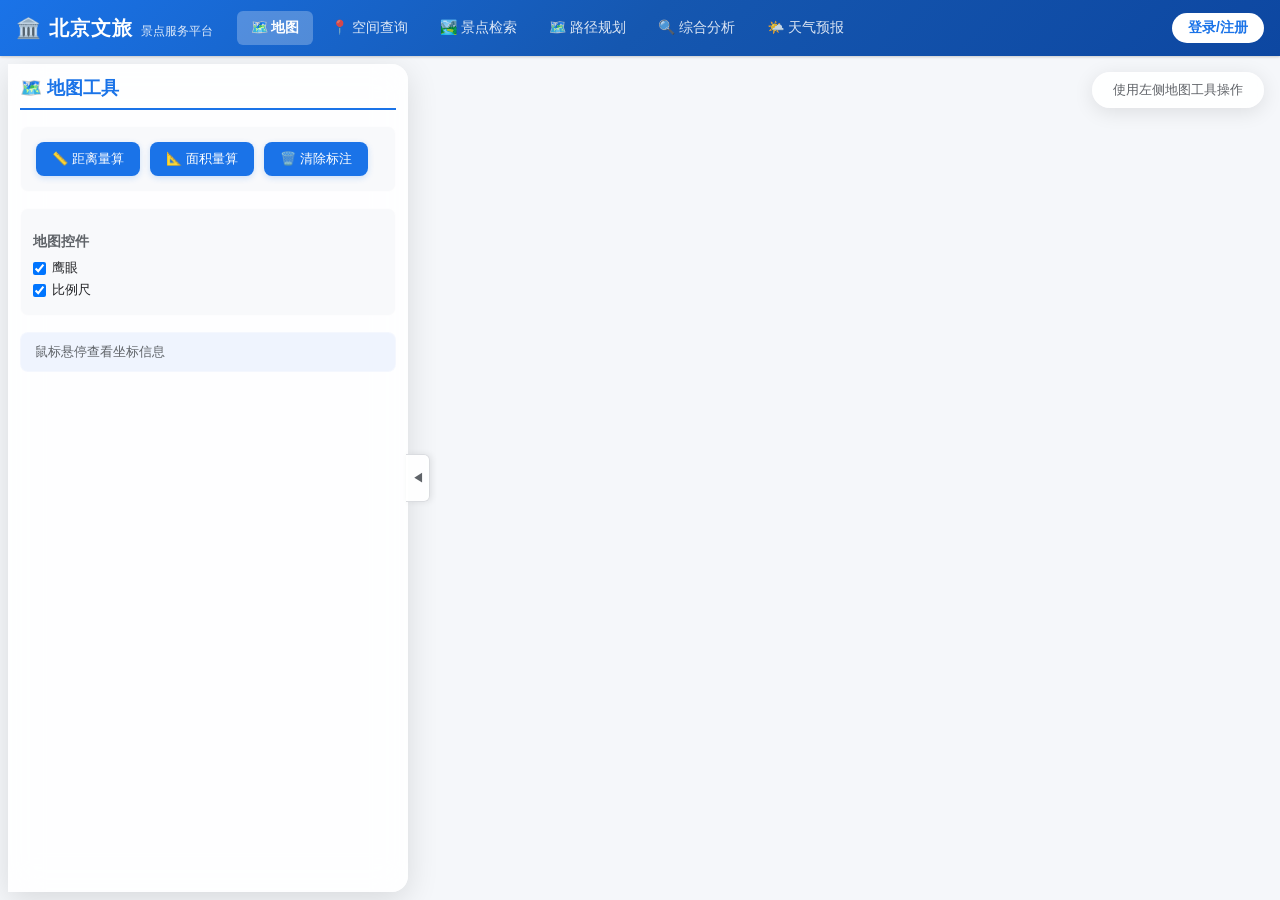
==== 前端/index.html @ 438c94ff "feat(web): 前端页面、地图交互与六个功能模块的脚本" ====
<!DOCTYPE html>
<html lang="zh-CN">
<head>
    <meta charset="UTF-8">
    <meta name="viewport" content="width=device-width, initial-scale=1.0">
    <title>北京市文旅景点服务平台</title>
    <!-- 高德地图 JS API 安全密钥（必须配置，否则地图无法加载） -->
    <!-- 请到 https://console.amap.com/dev/key/index 查看你的安全密钥 -->
    <script>
        window._AMapSecurityConfig = {
            securityJsCode: '8ce5324e4e2b6d2581059ba506e444fd',
        };
    </script>
    <link rel="stylesheet" href="https://a.amap.com/jsapi_demos/static/demo-center/css/demo-center.css"/>
    <script src="https://webapi.amap.com/maps?v=2.0&key=9439ed4fbbcd52b4a8110ec0dc4b55dd&plugin=AMap.MouseTool,AMap.DistrictSearch,AMap.AutoComplete,AMap.PlaceSearch,AMap.Weather"></script>
    <!-- 样式文件 -->
    <link rel="stylesheet" href="css/style.css?v=27">
</head>
<body>
    <!-- ==================== 顶部导航栏 ==================== -->
    <header id="header">
        <div class="logo">
            <h1>🏛️ 北京文旅</h1>
            <span class="subtitle">景点服务平台</span>
        </div>
        <nav class="nav-menu" id="navMenu">
            <button class="nav-btn active" data-module="map" onclick="switchModule('map')">🗺️ 地图</button>
            <button class="nav-btn" data-module="query" onclick="switchModule('query')">📍 空间查询</button>
            <button class="nav-btn" data-module="scenic" onclick="switchModule('scenic')">🏞️ 景点检索</button>
            <button class="nav-btn" data-module="route" onclick="switchModule('route')">🗺️ 路径规划</button>
            <button class="nav-btn" data-module="analysis" onclick="switchModule('analysis')">🔍 综合分析</button>
            <button class="nav-btn" data-module="weather" onclick="switchModule('weather')">🌤️ 天气预报</button>
            <button class="nav-btn" data-module="admin" id="adminNavBtn" onclick="switchModule('admin')" style="display:none;">⚙️ 管理</button>
        </nav>
        <div class="user-area" id="userArea">
            <button class="btn-login" id="loginBtn" onclick="showLoginModal()">登录/注册</button>
            <div class="user-info" id="userInfo" style="display:none;">
                <span class="user-nickname" id="userNickname">用户</span>
                <button class="btn-logout" onclick="logout()">退出</button>
            </div>
        </div>
    </header>

    <!-- ==================== 主内容区 ==================== -->
    <div id="mainContainer">
        <!-- 左侧面板 -->
        <aside id="sidePanel">
            <!-- 默认面板：地图工具 -->
            <div class="panel-content active" id="panel-map">
                <h3>🗺️ 地图工具</h3>
                <div class="tool-group">
                    <button class="tool-btn" onclick="enableMeasure('distance')">📏 距离量算</button>
                    <button class="tool-btn" onclick="enableMeasure('area')">📐 面积量算</button>
                    <button class="tool-btn" onclick="clearMeasure()">🗑️ 清除标注</button>
                </div>
                <div class="tool-group">
                    <h4>地图控件</h4>
                    <label><input type="checkbox" checked onchange="toggleControl2('overview', this.checked)"> 鹰眼</label>
                    <label><input type="checkbox" checked onchange="toggleControl2('scale', this.checked)"> 比例尺</label>
                </div>
                <div class="info-box" id="mapInfoBox">
                    <p>鼠标悬停查看坐标信息</p>
                </div>
            </div>

            <!-- 空间查询面板 -->
            <div class="panel-content" id="panel-query">
                <h3>📍 空间查询</h3>
                <div class="tool-group">
                    <h4>绘制查询范围</h4>
                    <button class="tool-btn" onclick="enableDraw('point')">📍 点查询</button>
                    <button class="tool-btn" onclick="enableDraw('rectangle')">▬ 矩形查询</button>
                    <button class="tool-btn" onclick="enableDraw('circle')">⭕ 圆形查询</button>
                    <button class="tool-btn" onclick="enableDraw('polygon')">⬠ 多边形查询</button>
                    <button class="tool-btn danger" onclick="clearDrawLayer()">🗑️ 清除绘制</button>
                </div>
                <div class="filter-group">
                    <h4>POI类别</h4>
                    <select id="poiCategory" onchange="onPoiCategoryChange()" style="display:none">
                        <option value="">全部类别</option>
                        <option value="hospital">🏥 医院</option>
                        <option value="school">🏫 学校</option>
                        <option value="park">🌳 公园</option>
                        <option value="mall">🛍️ 商场</option>
                        <option value="bank">🏦 银行</option>
                        <option value="restaurant">🍜 餐饮</option>
                        <option value="hotel">🏨 酒店</option>
                        <option value="gas_station">⛽ 加油站</option>
                    </select>
                    <div class="category-tags" id="poiCategoryTags">
                        <span class="cat-tag active" data-value="" onclick="selectPoiCategory(this,'')">全部</span>
                        <span class="cat-tag" data-value="hospital" onclick="selectPoiCategory(this,'hospital')">🏥 医院</span>
                        <span class="cat-tag" data-value="school" onclick="selectPoiCategory(this,'school')">🏫 学校</span>
                        <span class="cat-tag" data-value="park" onclick="selectPoiCategory(this,'park')">🌳 公园</span>
                        <span class="cat-tag" data-value="mall" onclick="selectPoiCategory(this,'mall')">🛍️ 商场</span>
                        <span class="cat-tag" data-value="bank" onclick="selectPoiCategory(this,'bank')">🏦 银行</span>
                        <span class="cat-tag" data-value="restaurant" onclick="selectPoiCategory(this,'restaurant')">🍜 餐饮</span>
                        <span class="cat-tag" data-value="hotel" onclick="selectPoiCategory(this,'hotel')">🏨 酒店</span>
                        <span class="cat-tag" data-value="gas_station" onclick="selectPoiCategory(this,'gas_station')">⛽ 加油站</span>
                    </div>
                </div>
                <div class="result-list" id="queryResultList">
                    <p class="hint">请在地图上绘制查询范围</p>
                </div>
            </div>

            <!-- 景点检索面板 -->
            <div class="panel-content" id="panel-scenic">
                <h3>🏞️ 景点检索</h3>
                <div class="search-box">
                    <input type="text" id="scenicKeyword" placeholder="输入景点关键词..." onkeydown="if(event.key==='Enter') searchScenic()">
                    <button class="tool-btn" onclick="searchScenic()">🔍 搜索</button>
                </div>
                <div class="filter-group">
                    <label>分类：</label>
                    <select id="scenicCategory" onchange="searchScenic()" style="display:none">
                        <option value="">🏷️ 全部分类</option>
                        <option value="cultural">🏛️ 人文古迹</option>
                        <option value="urban">🏙️ 城市地标</option>
                        <option value="natural">🌿 自然风光</option>
                    </select>
                    <div class="category-tags" id="scenicCategoryTags">
                        <span class="cat-tag active" data-value="" onclick="selectScenicCategory(this,'')">全部</span>
                        <span class="cat-tag" data-value="cultural" onclick="selectScenicCategory(this,'cultural')">🏛️ 人文古迹</span>
                        <span class="cat-tag" data-value="urban" onclick="selectScenicCategory(this,'urban')">🏙️ 城市地标</span>
                        <span class="cat-tag" data-value="natural" onclick="selectScenicCategory(this,'natural')">🌿 自然风光</span>
                    </div>
                    <label style="margin-top:6px;display:block;">子分类：</label>
                    <select id="scenicSubcategory" onchange="searchScenic()" style="display:none">
                        <option value="">全部子分类</option>
                        <option value="park">🌳 公园/园林</option>
                        <option value="museum">🏛️ 博物馆/科技馆</option>
                        <option value="landmark">🗼 地标建筑</option>
                        <option value="palace">🏯 宫殿/故居</option>
                        <option value="temple">⛩️ 寺庙/教堂</option>
                        <option value="school">🎓 学校</option>
                        <option value="street">🚶 街区/胡同</option>
                        <option value="other">📌 其他</option>
                    </select>
                    <div class="category-tags" id="scenicSubcategoryTags">
                        <span class="cat-tag active" data-value="" onclick="selectScenicSubcategory(this,'')">全部</span>
                        <span class="cat-tag" data-value="park" onclick="selectScenicSubcategory(this,'park')">🌳 公园/园林</span>
                        <span class="cat-tag" data-value="museum" onclick="selectScenicSubcategory(this,'museum')">🏛️ 博物馆/科技馆</span>
                        <span class="cat-tag" data-value="landmark" onclick="selectScenicSubcategory(this,'landmark')">🗼 地标建筑</span>
                        <span class="cat-tag" data-value="palace" onclick="selectScenicSubcategory(this,'palace')">🏯 宫殿/故居</span>
                        <span class="cat-tag" data-value="temple" onclick="selectScenicSubcategory(this,'temple')">⛩️ 寺庙/教堂</span>
                        <span class="cat-tag" data-value="school" onclick="selectScenicSubcategory(this,'school')">🎓 学校</span>
                        <span class="cat-tag" data-value="street" onclick="selectScenicSubcategory(this,'street')">🚶 街区/胡同</span>
                        <span class="cat-tag" data-value="other" onclick="selectScenicSubcategory(this,'other')">📌 其他</span>
                    </div>
                </div>
                <div class="result-list" id="scenicResultList">
                    <p class="hint">输入关键词搜索景点</p>
                </div>
            </div>

            <!-- 路径规划面板 -->
            <div class="panel-content" id="panel-route">
                <h3>🗺️ 路径规划</h3>
                <!-- Tab切换 -->
                <div class="route-tabs">
                    <button class="route-tab active" onclick="switchRouteTab('drive')">🚗 驾车</button>
                    <button class="route-tab" onclick="switchRouteTab('tsp')">📋 TSP</button>
                    <button class="route-tab" onclick="switchRouteTab('bus')">🚌 公交</button>
                </div>

                <!-- 驾车 -->
                <div class="route-tab-content active" id="route-drive">
                    <p class="hint">在地图上点击选择起点和终点，或手动输入</p>
                    <label>起点：</label>
                    <input type="text" id="driveOrigin" placeholder="点击下方按钮设起点" readonly onclick="setDrivePickMode('origin')">
                    <label>终点：</label>
                    <input type="text" id="driveDest" placeholder="点击下方按钮设终点" readonly onclick="setDrivePickMode('dest')">
                    <div style="display:flex;gap:4px;margin-top:6px;">
                        <button class="tool-btn" id="pickOriginBtn" onclick="setDrivePickMode('origin')" style="flex:1;font-size:12px;padding:6px 8px;">📍 设起点</button>
                        <button class="tool-btn" id="pickDestBtn" onclick="setDrivePickMode('dest')" style="flex:1;font-size:12px;padding:6px 8px;background:#ea4335;">📍 设终点</button>
                    </div>
                    <div style="display:flex;gap:4px;margin-top:4px;">
                        <button class="tool-btn" onclick="planDriveRoute()" style="flex:1;">🚗 规划路线</button>
                        <button class="tool-btn danger" onclick="clearDrivePoints()">✕ 清除</button>
                    </div>
                </div>

                <!-- TSP -->
                <div class="route-tab-content" id="route-tsp">
                    <p class="hint">搜索景点添加到列表，然后规划最优路线</p>
                    <div class="search-box">
                        <input type="text" id="tspKeyword" placeholder="搜索景点...">
                        <button class="tool-btn" onclick="searchTspSpots()">🔍</button>
                    </div>
                    <div class="filter-group">
                        <label>起点：</label>
                        <input type="text" id="tspOrigin" value="天安门 (默认)" readonly placeholder="点击地图设起点" style="width:100%;border:1px solid var(--border);border-radius:6px;font-size:14px;background:#f8f9fa;cursor:pointer;">
                        <button class="tool-btn" onclick="setTspStartFromMap()" style="margin-top:4px;width:100%;font-size:12px;">📍 点击地图设起点</button>
                    </div>
                    <div class="tsp-spots-list" id="tspSpotsList">
                        <p class="hint">已选景点将显示在这里</p>
                    </div>
                    <button class="tool-btn" onclick="planTspRoute()">📋 规划最优路线</button>
                    <button class="tool-btn danger" onclick="clearTspList()">🗑️ 清空列表</button>
                </div>

                <!-- 公交 -->
                <div class="route-tab-content" id="route-bus">
                    <p class="hint">在地图上点击选择起点和终点公交站</p>
                    <label>起点站：</label>
                    <input type="text" id="busStart" placeholder="点击站点设起点" readonly>
                    <label>终点站：</label>
                    <input type="text" id="busEnd" placeholder="点击站点设终点" readonly>
                    <div style="display:flex;gap:4px;margin-top:8px;">
                        <button class="tool-btn" onclick="queryBusRoute()" style="flex:1;">🚌 查询换乘</button>
                        <button class="tool-btn danger" onclick="clearBusPoints()">✕ 清除</button>
                    </div>
                </div>

                <div class="result-list" id="routeResultList"></div>
            </div>

            <!-- 综合分析面板 -->
            <div class="panel-content" id="panel-analysis">
                <h3>🔍 综合分析</h3>
                <div class="tool-group">
                    <h4>🚑 救援分析</h4>
                    <p class="hint">点击地图设置事故点位置</p>
                    <label>事故点：</label>
                    <input type="text" id="accidentPoint" placeholder="点击地图设置事故点" readonly>
                    <label>缓冲区半径（米）：</label>
                    <input type="number" id="bufferRadius" value="1000" min="100" max="10000" step="100">
                    <div style="display:flex;gap:4px;">
                        <button class="tool-btn" onclick="runBufferAnalysis()" style="flex:1;">📊 缓冲区分析</button>
                        <button class="tool-btn danger" onclick="clearAnalysis()" style="flex:0.4;">🗑️ 清除</button>
                    </div>
                    <button class="tool-btn" onclick="runOverlayAnalysis()" style="width:100%;margin-top:4px;">🔲 叠置分析</button>
                </div>
                <div class="result-list" id="analysisResultList">
                    <p class="hint">点击地图设置事故点后进行分析</p>
                </div>
            </div>

            <!-- 天气预报面板 -->
            <div class="panel-content" id="panel-weather">
                <h3>🌤️ 天气预报 <span style="font-size:13px;color:var(--text-secondary);font-weight:normal;">北京</span></h3>
                <div class="weather-info" id="weatherDisplay">
                    <p class="hint">正在获取北京天气数据...</p>
                </div>
                <div class="result-list" id="weatherDetailList"></div>
                <button class="tool-btn" onclick="refreshWeather()" style="margin-top:8px;width:100%;">🔄 刷新天气数据</button>
            </div>

            <!-- 管理面板 -->
            <div class="panel-content" id="panel-admin">
                <h3>⚙️ 景点管理</h3>
                <button class="tool-btn" onclick="showAddSpotForm()">➕ 新增景点</button>
                <button class="tool-btn" onclick="loadAdminList()">🔄 刷新</button>

                <!-- 景点列表 -->
                <div id="adminList">
                    <div class="result-list" id="adminSpotList">
                        <p class="hint">加载中...</p>
                    </div>
                </div>

                <!-- 新增/编辑表单 -->
                <div id="adminForm" style="display:none;">
                    <h4 id="adminFormTitle">新增景点</h4>
                    <div class="admin-form">
                        <label>景点名称 *</label>
                        <input type="text" id="af-name" placeholder="名称" required>

                        <label>经度 *</label>
                        <input type="number" id="af-longitude" step="0.0001" placeholder="例如 116.397">

                        <label>纬度 *</label>
                        <input type="number" id="af-latitude" step="0.0001" placeholder="例如 39.913">

                        <label>分类</label>
                        <select id="af-category">
                            <option value="cultural">人文</option>
                            <option value="natural">自然</option>
                            <option value="urban">城市</option>
                            <option value="">其他</option>
                        </select>

                        <label>描述</label>
                        <textarea id="af-description" rows="3" placeholder="景点介绍"></textarea>

                        <label>地址</label>
                        <input type="text" id="af-address" placeholder="详细地址">

                        <label>电话</label>
                        <input type="text" id="af-phone" placeholder="联系电话">

                        <label>开放时间</label>
                        <input type="text" id="af-open_time" placeholder="例如 08:30-17:00">

                        <label>门票价格</label>
                        <input type="text" id="af-ticket_price" placeholder="例如 60元">

                        <label>评分</label>
                        <input type="number" id="af-rating" step="0.1" min="0" max="10" placeholder="0-10">

                        <label>图片URL（多个用逗号分隔）</label>
                        <input type="text" id="af-images" placeholder="https://...">

                        <p id="adminFormError" class="error-msg" style="color:var(--danger);"></p>

                        <div style="display:flex;gap:8px;margin-top:12px;">
                            <button class="tool-btn primary" onclick="saveAdminSpot()">💾 保存</button>
                            <button class="tool-btn danger" onclick="cancelAdminForm()">取消</button>
                        </div>
                    </div>
                </div>

            </div>
        </aside>

        <!-- 右侧地图区域 -->
        <main id="mapContainer">
            <button id="panelToggle" onclick="togglePanel()" title="隐藏面板">◀</button>
            <div id="map"></div>
            <!-- 地图右上角操作提示 -->
            <div id="mapTip" class="map-tip">点击地图功能模块开始操作</div>
        </main>
    </div>

    <!-- ==================== 登录弹窗 ==================== -->
    <div id="loginModal" class="modal" style="display:none;">
        <div class="modal-content">
            <span class="close" onclick="closeLoginModal()">&times;</span>
            <h2 id="modalTitle">用户登录</h2>
            <div class="tab-buttons">
                <button class="tab-btn active" onclick="switchAuthTab('login')">登录</button>
                <button class="tab-btn" onclick="switchAuthTab('register')">注册</button>
            </div>
            <div class="auth-form" id="loginForm">
                <input type="text" id="loginUsername" placeholder="用户名" required>
                <input type="password" id="loginPassword" placeholder="密码" required>
                <button class="tool-btn primary" onclick="login()">登录</button>
                <p id="loginError" class="error-msg"></p>
            </div>
            <div class="auth-form" id="registerForm" style="display:none;">
                <input type="text" id="regUsername" placeholder="用户名（3-50字符）" required>
                <input type="password" id="regPassword" placeholder="密码（6-100字符）" required>
                <input type="text" id="regNickname" placeholder="昵称（选填）">
                <input type="email" id="regEmail" placeholder="邮箱（选填）">
                <button class="tool-btn primary" onclick="register()">注册</button>
                <p id="registerError" class="error-msg"></p>
            </div>
        </div>
    </div>

    <!-- ==================== 脚本（?v=27 防缓存） ==================== -->
    <script src="js/api.js?v=27"></script>
    <script src="js/auth.js?v=27"></script>
    <script src="js/map.js?v=27"></script>
    <script src="js/query.js?v=27"></script>
    <script src="js/scenic.js?v=27"></script>
    <script src="js/route.js?v=27"></script>
    <script src="js/analysis.js?v=27"></script>
    <script src="js/weather.js?v=27"></script>
    <script src="js/admin.js?v=27"></script>
    <script src="js/app.js?v=27"></script>
</body>
</html>
---- 前端/css/style.css ----
/* ==================== 全局样式 ==================== */
* {
    margin: 0;
    padding: 0;
    box-sizing: border-box;
}

:root {
    --primary: #1a73e8;
    --primary-dark: #1557b0;
    --primary-light: #e8f0fe;
    --success: #34a853;
    --warning: #fbbc04;
    --danger: #ea4335;
    --bg: #f5f7fa;
    --card: #ffffff;
    --text: #202124;
    --text-secondary: #5f6368;
    --border: #dadce0;
    --shadow: 0 1px 3px rgba(0,0,0,0.12), 0 1px 2px rgba(0,0,0,0.08);
    --shadow-lg: 0 4px 6px rgba(0,0,0,0.15);
    --radius: 8px;
    --nav-height: 56px;
    --panel-width: 400px;
    --transition: all 0.3s ease;
}

body {
    font-family: -apple-system, BlinkMacSystemFont, 'Segoe UI', 'PingFang SC', 'Microsoft YaHei', sans-serif;
    background: var(--bg);
    color: var(--text);
    overflow: hidden;
    height: 100vh;
}

/* ==================== 顶部导航栏 ==================== */
#header {
    height: var(--nav-height);
    background: linear-gradient(135deg, #1a73e8 0%, #1557b0 50%, #0d47a1 100%);
    color: white;
    display: flex;
    align-items: center;
    padding: 0 16px;
    box-shadow: var(--shadow);
    z-index: 1000;
    position: relative;
}

.logo {
    display: flex;
    align-items: baseline;
    gap: 8px;
    margin-right: 24px;
    flex-shrink: 0;
}

.logo h1 {
    font-size: 20px;
    font-weight: 700;
    letter-spacing: 1px;
}

.logo .subtitle {
    font-size: 12px;
    opacity: 0.85;
}

.nav-menu {
    display: flex;
    gap: 4px;
    flex: 1;
    overflow-x: auto;
    pointer-events: auto;
}

.nav-btn {
    background: transparent;
    color: rgba(255,255,255,0.85);
    border: none;
    padding: 8px 14px;
    border-radius: 6px;
    cursor: pointer;
    font-size: 14px;
    white-space: nowrap;
    transition: var(--transition);
}

.nav-btn:hover {
    background: rgba(255,255,255,0.15);
    color: white;
}

.nav-btn.active {
    background: rgba(255,255,255,0.25);
    color: white;
    font-weight: 600;
}

.user-area {
    margin-left: auto;
    display: flex;
    align-items: center;
    gap: 12px;
    flex-shrink: 0;
    pointer-events: auto;
}

.btn-login {
    background: white;
    color: var(--primary);
    border: none;
    padding: 6px 16px;
    border-radius: 20px;
    font-size: 14px;
    font-weight: 600;
    cursor: pointer;
    transition: var(--transition);
}

.btn-login:hover {
    background: var(--primary-light);
    transform: scale(1.02);
}

.btn-logout {
    background: rgba(255,255,255,0.15);
    color: white;
    border: 1px solid rgba(255,255,255,0.3);
    padding: 4px 12px;
    border-radius: 4px;
    cursor: pointer;
    font-size: 13px;
}

.user-info {
    display: flex;
    align-items: center;
    gap: 8px;
}

.user-nickname {
    font-size: 14px;
    font-weight: 600;
}

/* ==================== 主容器 ==================== */
#mainContainer {
    display: flex;
    height: calc(100vh - var(--nav-height));
    position: relative;
}

/* ==================== 左侧面板 ==================== */
#sidePanel {
    width: var(--panel-width);
    min-width: var(--panel-width);
    background: rgba(255,255,255,0.88);
    backdrop-filter: blur(16px);
    -webkit-backdrop-filter: blur(16px);
    border-right: none;
    border-radius: 0 16px 16px 0;
    margin: 8px 0 8px 8px;
    height: calc(100% - 16px);
    overflow-y: auto;
    z-index: 100;
    box-shadow: 0 8px 32px rgba(0,0,0,0.12);
    transition: all 0.3s ease;
    position: relative;
}
/* 面板隐藏状态 */
#sidePanel.panel-collapsed {
    width: 0 !important;
    min-width: 0 !important;
    margin: 8px 0 8px 0;
    padding: 0;
    border-radius: 0;
    overflow: hidden;
}
#sidePanel.panel-collapsed .panel-content {
    display: none !important;
}
/* 面板切换按钮 */
#panelToggle {
    position: absolute;
    left: -2px;
    top: 50%;
    transform: translateY(-50%);
    width: 24px;
    height: 48px;
    background: rgba(255,255,255,0.92);
    border: 1px solid var(--border);
    border-left: none;
    border-radius: 0 6px 6px 0;
    cursor: pointer;
    font-size: 12px;
    color: var(--text-secondary);
    z-index: 101;
    box-shadow: 2px 0 6px rgba(0,0,0,0.08);
    transition: all 0.3s ease;
    padding: 0;
    line-height: 48px;
    text-align: center;
    display: flex;
    align-items: center;
    justify-content: center;
}
#panelToggle:hover {
    background: var(--primary);
    color: white;
    border-color: var(--primary);
}
/* Panel hidden: button stays at same left edge (now screen edge) */
#sidePanel.panel-collapsed ~ #mapContainer #panelToggle {
    border-radius: 0 6px 6px 0;
    border-left: none;
    box-shadow: 2px 0 8px rgba(0,0,0,0.15);
}


.panel-content {
    display: none;
    padding: 12px;
}

.panel-content.active {
    display: block;
}

.panel-content h3 {
    font-size: 18px;
    margin-bottom: 16px;
    padding-bottom: 8px;
    border-bottom: 2px solid var(--primary);
    color: var(--primary);
}

.panel-content h4 {
    font-size: 14px;
    margin: 12px 0 8px;
    color: var(--text-secondary);
}

.tool-group {
    margin-bottom: 16px;
    padding: 12px;
    background: rgba(245,247,250,0.7);
    border-radius: var(--radius);
    border: 1px solid rgba(255,255,255,0.6);
}

.tool-group label {
    display: flex;
    align-items: center;
    gap: 6px;
    margin: 4px 0;
    font-size: 13px;
    cursor: pointer;
}

.tool-btn {
    background: var(--primary);
    color: white;
    border: none;
    padding: 8px 16px;
    border-radius: 8px;
    cursor: pointer;
    font-size: 13px;
    font-weight: 500;
    transition: all 0.25s ease;
    margin: 3px;
    box-shadow: 0 2px 6px rgba(26,115,232,0.2);
}

.tool-btn:hover {
    background: var(--primary-dark);
    transform: translateY(-2px);
    box-shadow: 0 4px 12px rgba(26,115,232,0.3);
}

.tool-btn.danger {
    background: var(--danger);
}

.tool-btn.danger:hover {
    background: #d33426;
}

.tool-btn.primary {
    background: var(--success);
}

.tool-btn.primary:hover {
    background: #2d9249;
}

.filter-group {
    margin-bottom: 12px;
}
.filter-group select {
    width: 100%;
    padding: 10px 16px;
    border: 1px solid var(--border);
    border-radius: 6px;
    font-size: 14px;
    background: white;
    box-sizing: border-box;
    min-width: 240px;
    line-height: 1.5;
    text-overflow: ellipsis;
    -o-text-overflow: ellipsis;
    appearance: auto;
    -webkit-appearance: auto;
    -moz-appearance: auto;
}
.filter-group select option {
    padding: 8px 12px;
    font-size: 14px;
    white-space: nowrap;
    min-width: fit-content;
    line-height: 1.5;
}

/* ==================== 分类标签按钮组（替代下拉框） ==================== */
.category-tags {
    display: flex;
    flex-wrap: wrap;
    gap: 6px;
    margin: 6px 0;
}
.cat-tag {
    display: inline-block;
    padding: 6px 12px;
    border-radius: 6px;
    font-size: 13px;
    line-height: 1.4;
    background: #f0f2f5;
    color: var(--text-secondary);
    border: 1px solid transparent;
    cursor: pointer;
    transition: all 0.2s ease;
    user-select: none;
    white-space: nowrap;
}
.cat-tag:hover {
    background: #e3e6ea;
    border-color: var(--border);
}
.cat-tag.active {
    background: var(--primary-light);
    color: var(--primary);
    border-color: var(--primary);
    font-weight: 600;
}

.search-box {
    display: flex;
    gap: 8px;
    margin-bottom: 12px;
}

.search-box input {
    flex: 1;
    padding: 10px 16px;
    border: 1px solid rgba(218,220,224,0.5);
    border-radius: 8px;
    font-size: 14px;
    line-height: 1.5;
    outline: none;
    background: rgba(255,255,255,0.85);
    transition: all 0.25s ease;
}

.search-box input:focus {
    border-color: var(--primary);
    box-shadow: 0 0 0 3px rgba(26,115,232,0.15);
    background: white;
}

.result-list {
    max-height: 420px;
    overflow-y: auto;
    margin-top: 8px;
}

.result-list .weather-info .hint, .weather-info .hint a { color: rgba(255,255,255,0.8); }
.hint {
    color: var(--text-secondary);
    font-size: 13px;
    text-align: center;
    padding: 20px;
}

.info-box {
    background: rgba(232,240,254,0.7);
    backdrop-filter: blur(4px);
    padding: 10px 14px;
    border-radius: 8px;
    font-size: 13px;
    color: var(--text-secondary);
    border: 1px solid rgba(255,255,255,0.3);
}

/* ==================== 地图容器 ==================== */
#mapContainer {
    flex: 1;
    position: relative;
}

#map {
    width: 100%;
    height: 100%;
}

.map-tip {
    position: absolute;
    top: 16px;
    right: 16px;
    background: rgba(255,255,255,0.9);
    backdrop-filter: blur(8px);
    padding: 8px 20px;
    border-radius: 20px;
    box-shadow: 0 4px 20px rgba(0,0,0,0.1);
    border: 1px solid rgba(255,255,255,0.3);
    font-size: 13px;
    color: var(--text-secondary);
    z-index: 99;
    pointer-events: none;
}

/* ==================== 路径规划 ==================== */
.route-tabs {
    display: flex;
    gap: 4px;
    margin-bottom: 12px;
    background: var(--bg);
    border-radius: 6px;
    padding: 4px;
}

.route-tab {
    flex: 1;
    padding: 6px 8px;
    border: none;
    border-radius: 4px;
    background: transparent;
    cursor: pointer;
    font-size: 13px;
    color: var(--text-secondary);
    transition: var(--transition);
}

.route-tab.active {
    background: var(--primary);
    color: white;
    font-weight: 600;
}

.route-tab-content {
    display: none;
}

.route-tab-content.active {
    display: block;
}

.route-tab-content label {
    display: block;
    font-size: 13px;
    margin: 8px 0 4px;
    color: var(--text-secondary);
}

.route-tab-content input {
    width: 100%;
    padding: 10px 14px;
    border: 1px solid var(--border);
    border-radius: 6px;
    font-size: 14px;
    line-height: 1.5;
    background: #f8f9fa;
    cursor: pointer;
}

/* ==================== 综合分析面板输入框 ==================== */
#panel-analysis input[type="text"],
#panel-analysis input[type="number"] {
    width: 100%;
    padding: 10px 14px;
    border: 1px solid var(--border);
    border-radius: 6px;
    font-size: 14px;
    line-height: 1.5;
    margin: 4px 0;
}

/* ==================== TSP 起点输入框 ==================== */
.route-tab-content #tspOrigin {
    padding: 10px 14px;
    font-size: 14px;
    line-height: 1.5;
}

/* ==================== 结果列表项 ==================== */
.result-item {
    background: rgba(255,255,255,0.9);
    backdrop-filter: blur(4px);
    border: 1px solid rgba(218,220,224,0.5);
    border-radius: 8px;
    padding: 10px 12px;
    margin: 6px 0;
    transition: all 0.25s ease;
    cursor: pointer;
}

.result-item:hover {
    box-shadow: 0 4px 12px rgba(26,115,232,0.12);
    border-color: var(--primary);
    transform: translateY(-1px);
}

.result-item h4 {
    font-size: 14px;
    color: var(--primary);
    margin-bottom: 4px;
}

.result-item p {
    font-size: 12px;
    color: var(--text-secondary);
    margin: 2px 0;
}

.result-item .distance {
    color: var(--success);
    font-weight: 600;
}

.pagination {
    display: flex;
    align-items: center;
    justify-content: center;
    gap: 8px;
    margin: 12px 0;
}

.pagination button {
    background: var(--primary-light);
    border: 1px solid var(--border);
    padding: 4px 10px;
    border-radius: 4px;
    cursor: pointer;
    font-size: 13px;
}

.pagination button:hover {
    background: var(--primary);
    color: white;
}

.pagination button:disabled {
    opacity: 0.5;
    cursor: not-allowed;
}

.pagination span {
    font-size: 13px;
    color: var(--text-secondary);
}

/* ==================== 弹窗 ==================== */
.modal {
    position: fixed;
    top: 0;
    left: 0;
    width: 100%;
    height: 100%;
    background: rgba(0,0,0,0.5);
    z-index: 2000;
    display: flex;
    align-items: center;
    justify-content: center;
}

.modal-content {
    background: white;
    border-radius: 12px;
    padding: 24px;
    min-width: 380px;
    max-width: 90%;
    box-shadow: var(--shadow-lg);
    position: relative;
}

.modal-content h2 {
    margin-bottom: 16px;
    color: var(--primary);
}

.close {
    position: absolute;
    top: 16px;
    right: 20px;
    font-size: 24px;
    cursor: pointer;
    color: var(--text-secondary);
}

.close:hover {
    color: var(--text);
}

.tab-buttons {
    display: flex;
    gap: 0;
    margin-bottom: 16px;
    border-bottom: 2px solid var(--border);
}

.tab-btn {
    flex: 1;
    padding: 8px 16px;
    border: none;
    background: transparent;
    cursor: pointer;
    font-size: 15px;
    color: var(--text-secondary);
    border-bottom: 2px solid transparent;
    margin-bottom: -2px;
    transition: var(--transition);
}

.tab-btn.active {
    color: var(--primary);
    border-bottom-color: var(--primary);
    font-weight: 600;
}

.auth-form {
    display: flex;
    flex-direction: column;
    gap: 12px;
}

.auth-form input {
    padding: 10px 16px;
    border: 1px solid var(--border);
    border-radius: 6px;
    font-size: 14px;
    line-height: 1.5;
    outline: none;
    transition: var(--transition);
}

.auth-form input:focus {
    border-color: var(--primary);
    box-shadow: 0 0 0 2px rgba(26,115,232,0.2);
}

.error-msg {
    color: var(--danger);
    font-size: 13px;
    min-height: 20px;
}

/* ==================== 天气 ==================== */
.weather-info {
    text-align: center;
    padding: 20px;
    background: linear-gradient(135deg, #667eea 0%, #764ba2 100%);
    border-radius: 12px;
    margin-bottom: 12px;
    color: white;
    box-shadow: 0 4px 16px rgba(102,126,234,0.3);
}

.weather-main {
    font-size: 42px;
    font-weight: 700;
    color: white;
    text-shadow: 0 2px 8px rgba(0,0,0,0.15);
}

.weather-desc {
    font-size: 18px;
    color: rgba(255,255,255,0.9);
    margin: 4px 0;
}

.weather-detail {
    font-size: 13px;
    color: rgba(255,255,255,0.75);
    display: flex;
    justify-content: center;
    gap: 16px;
    margin-top: 8px;
}

/* ==================== 滚动条美化 ==================== */
#sidePanel::-webkit-scrollbar,
.result-list::-webkit-scrollbar {
    width: 4px;
}

#sidePanel::-webkit-scrollbar-track,
.result-list::-webkit-scrollbar-track {
    background: transparent;
}

#sidePanel::-webkit-scrollbar-thumb,
.result-list::-webkit-scrollbar-thumb {
    background: var(--border);
    border-radius: 2px;
}

#sidePanel::-webkit-scrollbar-thumb:hover,
.result-list::-webkit-scrollbar-thumb:hover {
    background: var(--text-secondary);
}

/* ==================== 响应式 ==================== */
@media (max-width: 900px) {
    #sidePanel {
        width: 340px;
        min-width: 340px;
    }
    .nav-btn {
        padding: 8px 10px;
        font-size: 12px;
    }
    .modal-content {
        min-width: 300px;
    }
}

/* ==================== 景点信息窗口 ==================== */
.scenic-info-window { overflow-y: auto; max-height: 350px;
    max-width: 300px;
}

.scenic-info-window h3 {
    color: var(--primary);
    margin-bottom: 8px;
    font-size: 16px;
}

.scenic-info-window img {
    max-width: 100%;
    border-radius: 4px;
    margin: 8px 0;
}

.scenic-info-window p {
    font-size: 13px;
    color: var(--text-secondary);
    margin: 4px 0;
}

.scenic-info-window .actions {
    display: flex;
    gap: 8px;
    margin-top: 8px;
}

.scenic-info-window .actions button {
    flex: 1;
    padding: 6px;
    border: none;
    border-radius: 4px;
    cursor: pointer;
    font-size: 12px;
    transition: var(--transition);
}

.scenic-info-window .actions .btn-drive {
    background: var(--primary);
    color: white;
}

.scenic-info-window .actions .btn-tsp {
    background: var(--success);
    color: white;
}

/* ==================== 结果列表中的景点项 ==================== */
.scenic-item {
    background: white;
    border: 1px solid var(--border);
    border-radius: 6px;
    padding: 10px;
    margin: 6px 0;
    cursor: pointer;
    transition: var(--transition);
}

.scenic-item:hover {
    box-shadow: var(--shadow);
    border-color: var(--primary);
}

.scenic-item h4 {
    color: var(--primary);
    margin-bottom: 4px;
    word-break: break-all;
    line-height: 1.4;
}

.scenic-item p {
    font-size: 12px;
    color: var(--text-secondary);
    margin: 2px 0;
    word-break: break-all;
    line-height: 1.5;
}

.scenic-item .scenic-actions {
    display: flex;
    gap: 4px;
    margin-top: 6px;
    flex-wrap: wrap;
}

.scenic-item .scenic-actions button {
    padding: 4px 10px;
    border: none;
    border-radius: 3px;
    font-size: 12px;
    cursor: pointer;
    transition: var(--transition);
    white-space: nowrap;
    flex: 1 1 auto;
    min-width: 60px;
}

.btn-add-tsp {
    background: var(--success);
    color: white;
}

.btn-set-start {
    background: var(--primary);
    color: white;
}

.btn-view {
    background: var(--warning);
    color: #333;
}

/* ==================== 管理面板 ==================== */
.admin-item {
    display: flex;
    justify-content: space-between;
    align-items: center;
    padding: 8px 10px;
    margin: 4px 0;
    background: white;
    border: 1px solid var(--border);
    border-radius: 6px;
    transition: var(--transition);
}
.admin-item:hover {
    border-color: var(--primary);
    box-shadow: var(--shadow);
}
.admin-item-info {
    display: flex;
    flex-direction: column;
    gap: 2px;
    flex: 1;
    overflow: hidden;
}
.admin-item-actions {
    display: flex;
    gap: 4px;
    flex-shrink: 0;
}
.btn-sm {
    padding: 4px 8px;
    border: none;
    border-radius: 4px;
    cursor: pointer;
    font-size: 14px;
    transition: var(--transition);
}
.btn-edit {
    background: var(--primary-light);
    color: var(--primary);
}
.btn-edit:hover {
    background: var(--primary);
    color: white;
}
.btn-delete {
    background: #ffebee;
    color: var(--danger);
}
.btn-delete:hover {
    background: var(--danger);
    color: white;
}
.admin-form {
    display: flex;
    flex-direction: column;
    gap: 6px;
    padding: 8px 0;
}
.admin-form label {
    font-size: 12px;
    color: var(--text-secondary);
    margin-top: 4px;
}
.admin-form input,
.admin-form select,
.admin-form textarea {
    padding: 8px 14px;
    border: 1px solid var(--border);
    border-radius: 6px;
    font-size: 14px;
    line-height: 1.5;
    outline: none;
}
.admin-form input:focus,
.admin-form select:focus,
.admin-form textarea:focus {
    border-color: var(--primary);
    box-shadow: 0 0 0 2px rgba(26,115,232,0.15);
}
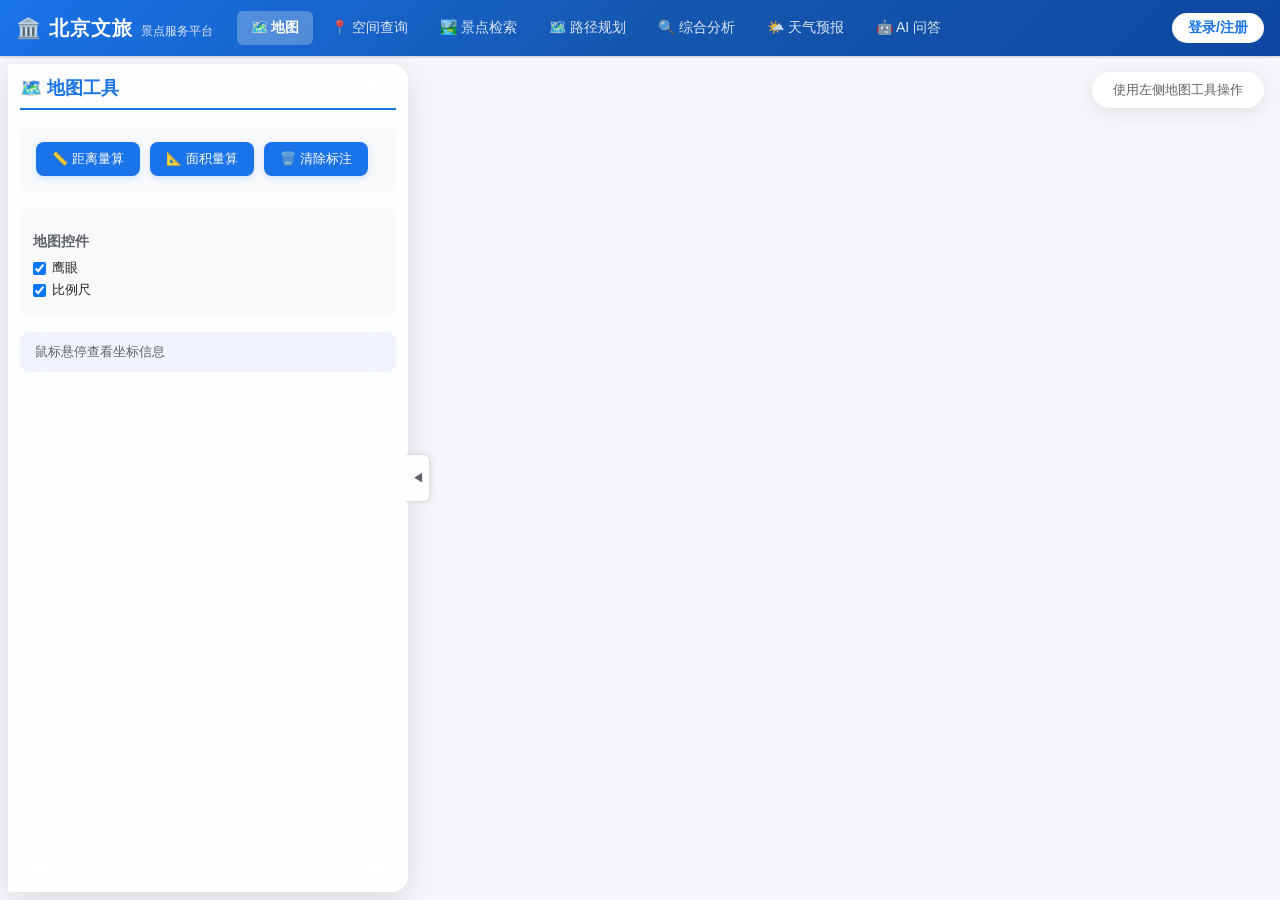
==== commit 2f6936cc: "feat(ai): RAG 问答接入网页端，检索内核上收为后端服务 此前 RAG 只是一个命令行脚本 ai_demo/rag_demo.py，页面上没有入口， 平台上能看到的功能仍是地图、空间查询等六" ====
--- a/前端/index.html
+++ b/前端/index.html
@@ -30,6 +30,7 @@
             <button class="nav-btn" data-module="route" onclick="switchModule('route')">🗺️ 路径规划</button>
             <button class="nav-btn" data-module="analysis" onclick="switchModule('analysis')">🔍 综合分析</button>
             <button class="nav-btn" data-module="weather" onclick="switchModule('weather')">🌤️ 天气预报</button>
+            <button class="nav-btn" data-module="ai" onclick="switchModule('ai')">🤖 AI 问答</button>
             <button class="nav-btn" data-module="admin" id="adminNavBtn" onclick="switchModule('admin')" style="display:none;">⚙️ 管理</button>
         </nav>
         <div class="user-area" id="userArea">
@@ -247,6 +248,42 @@
                 <button class="tool-btn" onclick="refreshWeather()" style="margin-top:8px;width:100%;">🔄 刷新天气数据</button>
             </div>
 
+            <!-- AI 问答面板 -->
+            <div class="panel-content" id="panel-ai">
+                <h3>🤖 AI 问答 <span class="ai-badge">RAG 检索增强</span></h3>
+
+                <div class="tool-group">
+                    <textarea id="aiQuestion" class="ai-input" rows="3"
+                        placeholder="问点什么，比如：故宫门票多少钱，几点开门"></textarea>
+
+                    <div class="ai-chips">
+                        <button class="ai-chip" onclick="fillAIQuestion('故宫门票多少钱，几点开门')">故宫门票</button>
+                        <button class="ai-chip" onclick="fillAIQuestion('北京有哪些博物馆')">有哪些博物馆</button>
+                        <button class="ai-chip" onclick="fillAIQuestion('故宫附近有火锅吗')">试试拒答</button>
+                        <button class="ai-chip" onclick="fillAIQuestion('天坛公园开放时间')">天坛开放时间</button>
+                    </div>
+
+                    <label class="ai-switch">
+                        <input type="checkbox" id="aiRetrieveOnly">
+                        <span>仅检索，不调用模型（零 token 成本）</span>
+                    </label>
+
+                    <button class="tool-btn primary" id="aiAskBtn" onclick="askAI()"
+                        style="width:100%;margin-top:8px;">发送提问</button>
+                </div>
+
+                <div id="aiResult" style="display:none;">
+                    <div class="ai-answer" id="aiAnswer"></div>
+                    <div class="ai-notice" id="aiNotice" style="display:none;"></div>
+                    <div class="ai-meta" id="aiMeta"></div>
+
+                    <h4>检索命中的资料</h4>
+                    <div class="result-list" id="aiSources"></div>
+                </div>
+
+                <p class="hint" id="aiHint">正在检查模型配置...</p>
+            </div>
+
             <!-- 管理面板 -->
             <div class="panel-content" id="panel-admin">
                 <h3>⚙️ 景点管理</h3>
@@ -357,7 +394,8 @@
     <script src="js/scenic.js?v=27"></script>
     <script src="js/route.js?v=27"></script>
     <script src="js/analysis.js?v=27"></script>
-    <script src="js/weather.js?v=27"></script>
+    <script src="js/weather.js?v=28"></script>
+    <script src="js/ai.js?v=28"></script>
     <script src="js/admin.js?v=27"></script>
     <script src="js/app.js?v=27"></script>
 </body>
--- a/前端/css/style.css
+++ b/前端/css/style.css
@@ -924,4 +924,178 @@
 .admin-form textarea:focus {
     border-color: var(--primary);
     box-shadow: 0 0 0 2px rgba(26,115,232,0.15);
-}+}
+/* ==================== AI 问答模块 ==================== */
+.ai-badge {
+    display: inline-block;
+    font-size: 11px;
+    font-weight: normal;
+    color: var(--primary);
+    background: var(--primary-light);
+    border-radius: 10px;
+    padding: 1px 8px;
+    margin-left: 6px;
+    vertical-align: middle;
+    letter-spacing: 0.3px;
+}
+
+.ai-input {
+    width: 100%;
+    border: 1px solid var(--border);
+    border-radius: var(--radius);
+    padding: 8px 10px;
+    font-size: 13px;
+    line-height: 1.5;
+    font-family: inherit;
+    color: var(--text);
+    background: var(--card);
+    resize: vertical;
+    outline: none;
+    transition: border-color 0.2s ease, box-shadow 0.2s ease;
+    box-sizing: border-box;
+}
+.ai-input:focus {
+    border-color: var(--primary);
+    box-shadow: 0 0 0 2px rgba(26,115,232,0.12);
+}
+.ai-input::placeholder {
+    color: #9aa0a6;
+}
+
+.ai-chips {
+    display: flex;
+    flex-wrap: wrap;
+    gap: 6px;
+    margin: 8px 0;
+}
+.ai-chip {
+    background: var(--card);
+    border: 1px solid var(--border);
+    color: var(--text-secondary);
+    font-size: 12px;
+    padding: 3px 9px;
+    border-radius: 12px;
+    cursor: pointer;
+    font-family: inherit;
+    transition: all 0.2s ease;
+}
+.ai-chip:hover {
+    border-color: var(--primary);
+    color: var(--primary);
+    background: var(--primary-light);
+}
+
+.ai-switch {
+    display: flex;
+    align-items: center;
+    gap: 6px;
+    font-size: 12.5px;
+    color: var(--text-secondary);
+    cursor: pointer;
+    user-select: none;
+    padding: 2px 0;
+}
+.ai-switch input {
+    cursor: pointer;
+    accent-color: var(--primary);
+}
+
+.ai-answer {
+    background: var(--card);
+    border: 1px solid var(--border);
+    border-left: 3px solid var(--primary);
+    border-radius: var(--radius);
+    padding: 10px 12px;
+    font-size: 13.5px;
+    line-height: 1.7;
+    color: var(--text);
+    white-space: pre-wrap;
+    word-break: break-word;
+    box-shadow: var(--shadow);
+}
+.ai-answer.pending {
+    color: var(--text-secondary);
+    border-left-color: var(--border);
+}
+.ai-answer.error {
+    border-left-color: var(--danger);
+    color: var(--danger);
+    background: #fef7f6;
+}
+
+.ai-notice {
+    margin-top: 8px;
+    font-size: 12px;
+    line-height: 1.6;
+    color: #8a6100;
+    background: #fff8e6;
+    border: 1px solid #ffe6a8;
+    border-radius: 6px;
+    padding: 7px 10px;
+}
+
+.ai-meta {
+    margin-top: 8px;
+    font-size: 11.5px;
+    color: var(--text-secondary);
+    font-family: ui-monospace, SFMono-Regular, Menlo, Consolas, monospace;
+    letter-spacing: 0.2px;
+}
+
+.ai-src {
+    background: var(--card);
+    border: 1px solid var(--border);
+    border-radius: 6px;
+    padding: 7px 10px;
+    margin-bottom: 6px;
+}
+.ai-src-head {
+    display: flex;
+    align-items: center;
+    gap: 7px;
+}
+.ai-src-idx {
+    flex: 0 0 auto;
+    width: 17px;
+    height: 17px;
+    line-height: 17px;
+    text-align: center;
+    font-size: 11px;
+    border-radius: 50%;
+    background: var(--primary-light);
+    color: var(--primary);
+    font-weight: 600;
+}
+.ai-src-name {
+    font-size: 13px;
+    font-weight: 600;
+    color: var(--text);
+    flex: 1 1 auto;
+    overflow: hidden;
+    text-overflow: ellipsis;
+    white-space: nowrap;
+}
+.ai-src-score {
+    flex: 0 0 auto;
+    font-size: 11px;
+    color: var(--success);
+    background: #eaf6ec;
+    border-radius: 8px;
+    padding: 1px 7px;
+}
+.ai-src-cat {
+    font-size: 11.5px;
+    color: var(--text-secondary);
+    margin-top: 3px;
+    padding-left: 24px;
+}
+
+.hint.warn {
+    color: #8a6100;
+    padding: 10px 12px;
+    background: #fff8e6;
+    border-radius: 6px;
+    font-size: 12.5px;
+    line-height: 1.6;
+    text-align: left;
+}
